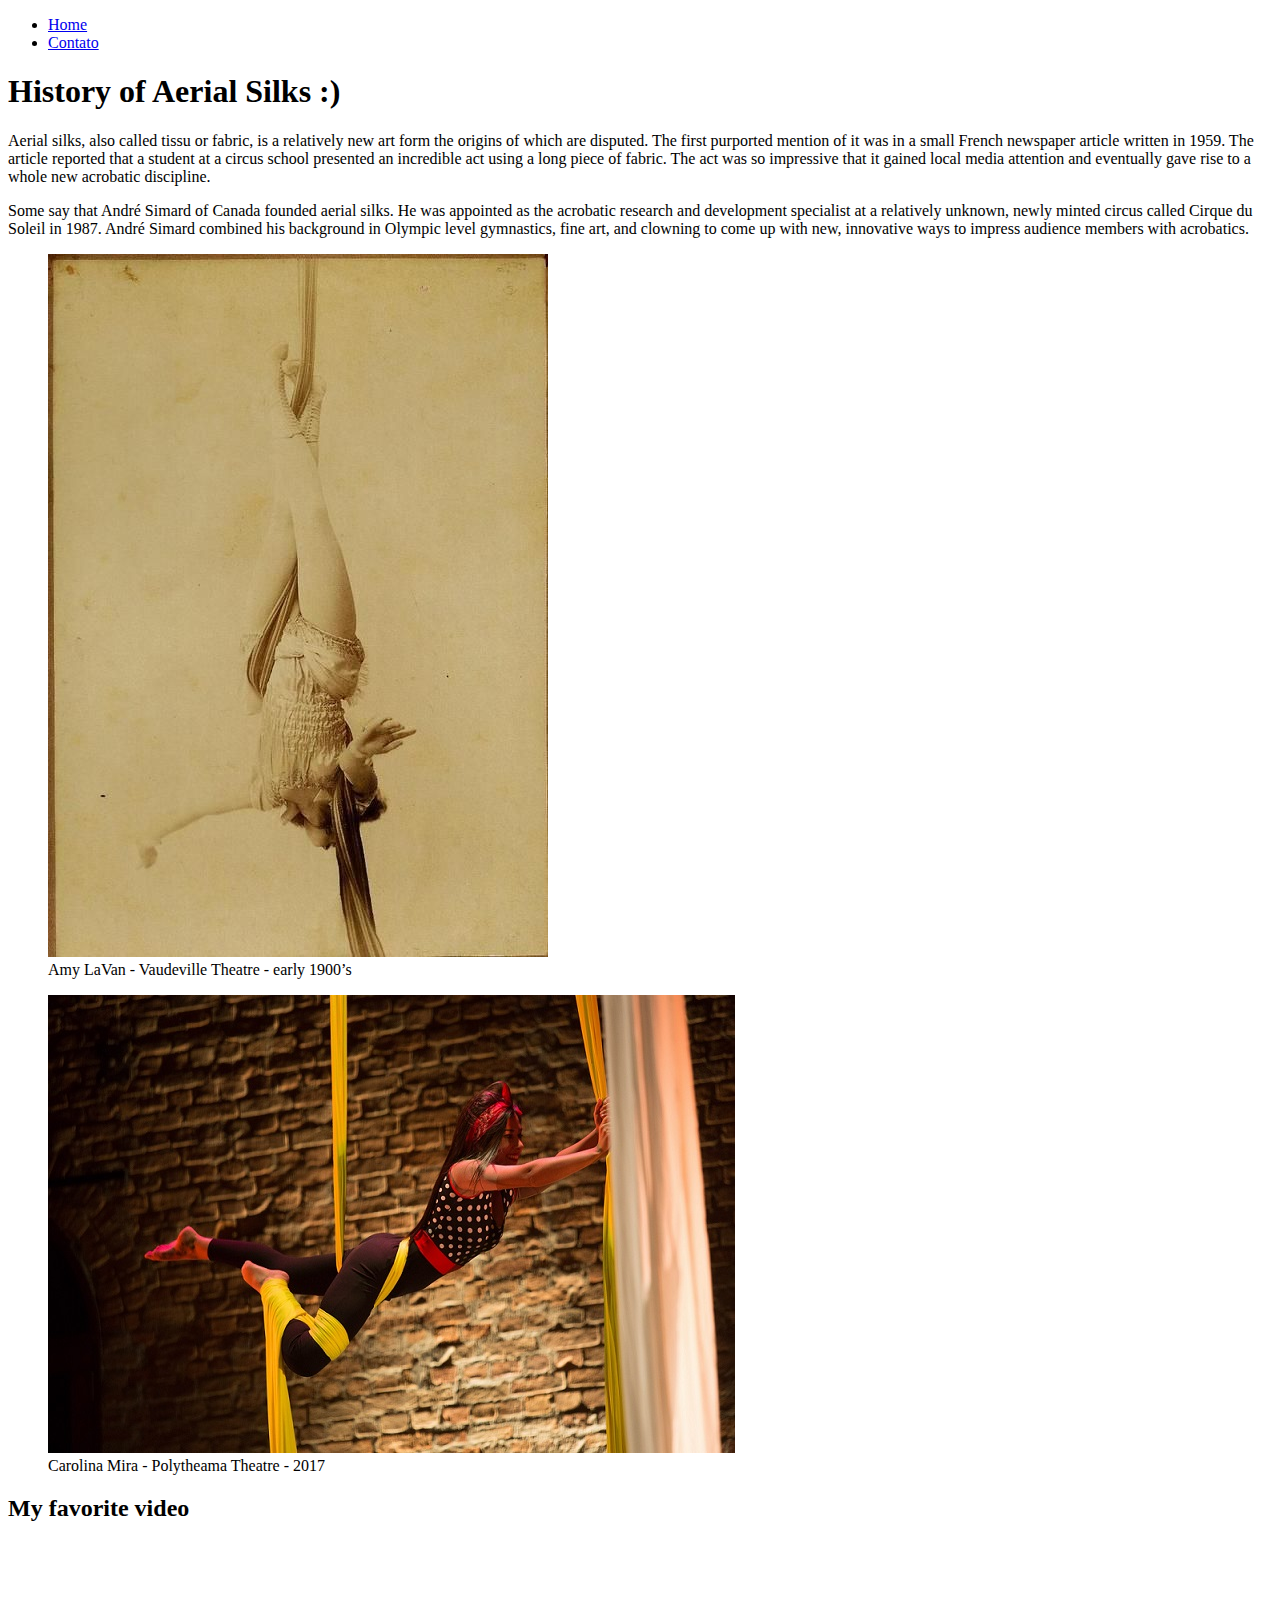
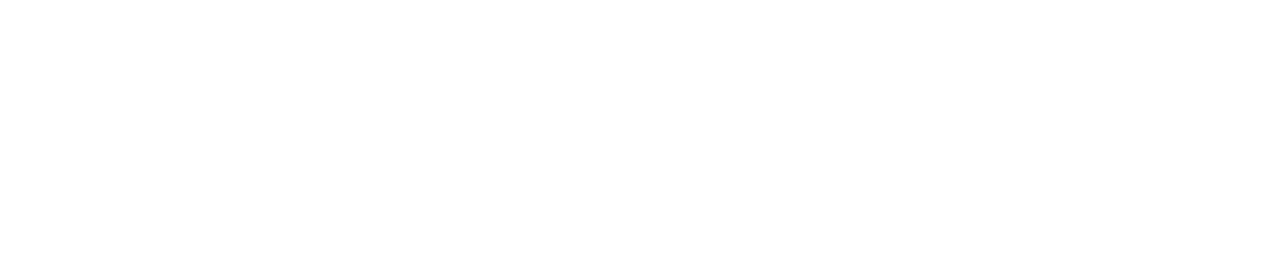
==== index.html @ 43ced9db "version 1" ====
<!DOCTYPE html>
<html lang="pt-br">
<head>
    <meta charset="UTF-8">
    <meta name="viewport" content="width=device-width, initial-scale=1.0">
    <title>Tecido Acrobático</title>
</head>
<body>
    <ul>
        <li> <a href="index.html">Home </a></li>
        <li><a href="contato.html">Contato </a></li>
    </ul>
    <h1>History of Aerial Silks :) </h1>
    <p>Aerial silks, also called tissu or fabric, is a relatively new art form the origins of which are disputed. The first purported mention of it was in a small French newspaper article written in 1959.  The article reported that a student at a circus school presented an incredible act using a long piece of fabric. The act was so impressive that it gained local media attention and eventually gave rise to a whole new acrobatic discipline.</p>
    <p>Some say that André Simard of Canada founded aerial silks.  He was appointed as the acrobatic research and development specialist at a relatively unknown, newly minted circus called Cirque du Soleil in 1987.  André Simard combined his background in Olympic level gymnastics, fine art, and clowning to come up with new, innovative ways to impress audience members with acrobatics.</p>
   
    <figure>
    <img src="assets/img/oldaerials.jpg" alt="Amy LaVan - Vaudeville Theatre - early 1900’s">
    <figcaption>Amy LaVan - Vaudeville Theatre - early 1900’s</figcaption>    
    </figure>

    <figure>
        <img src="assets/img/SS_0572.jpg" alt="Carolina Mira - Polytheama Theatre - 2017">
        <figcaption>Carolina Mira - Polytheama Theatre - 2017</figcaption>    
        </figure>

    <h2>My favorite video</h2>
    <iframe width="560" height="315" src="https://www.youtube.com/embed/hQoZ8sDuph0" frameborder="0" allow="accelerometer; autoplay; clipboard-write; encrypted-media; gyroscope; picture-in-picture" allowfullscreen></iframe>
</body>
</html>
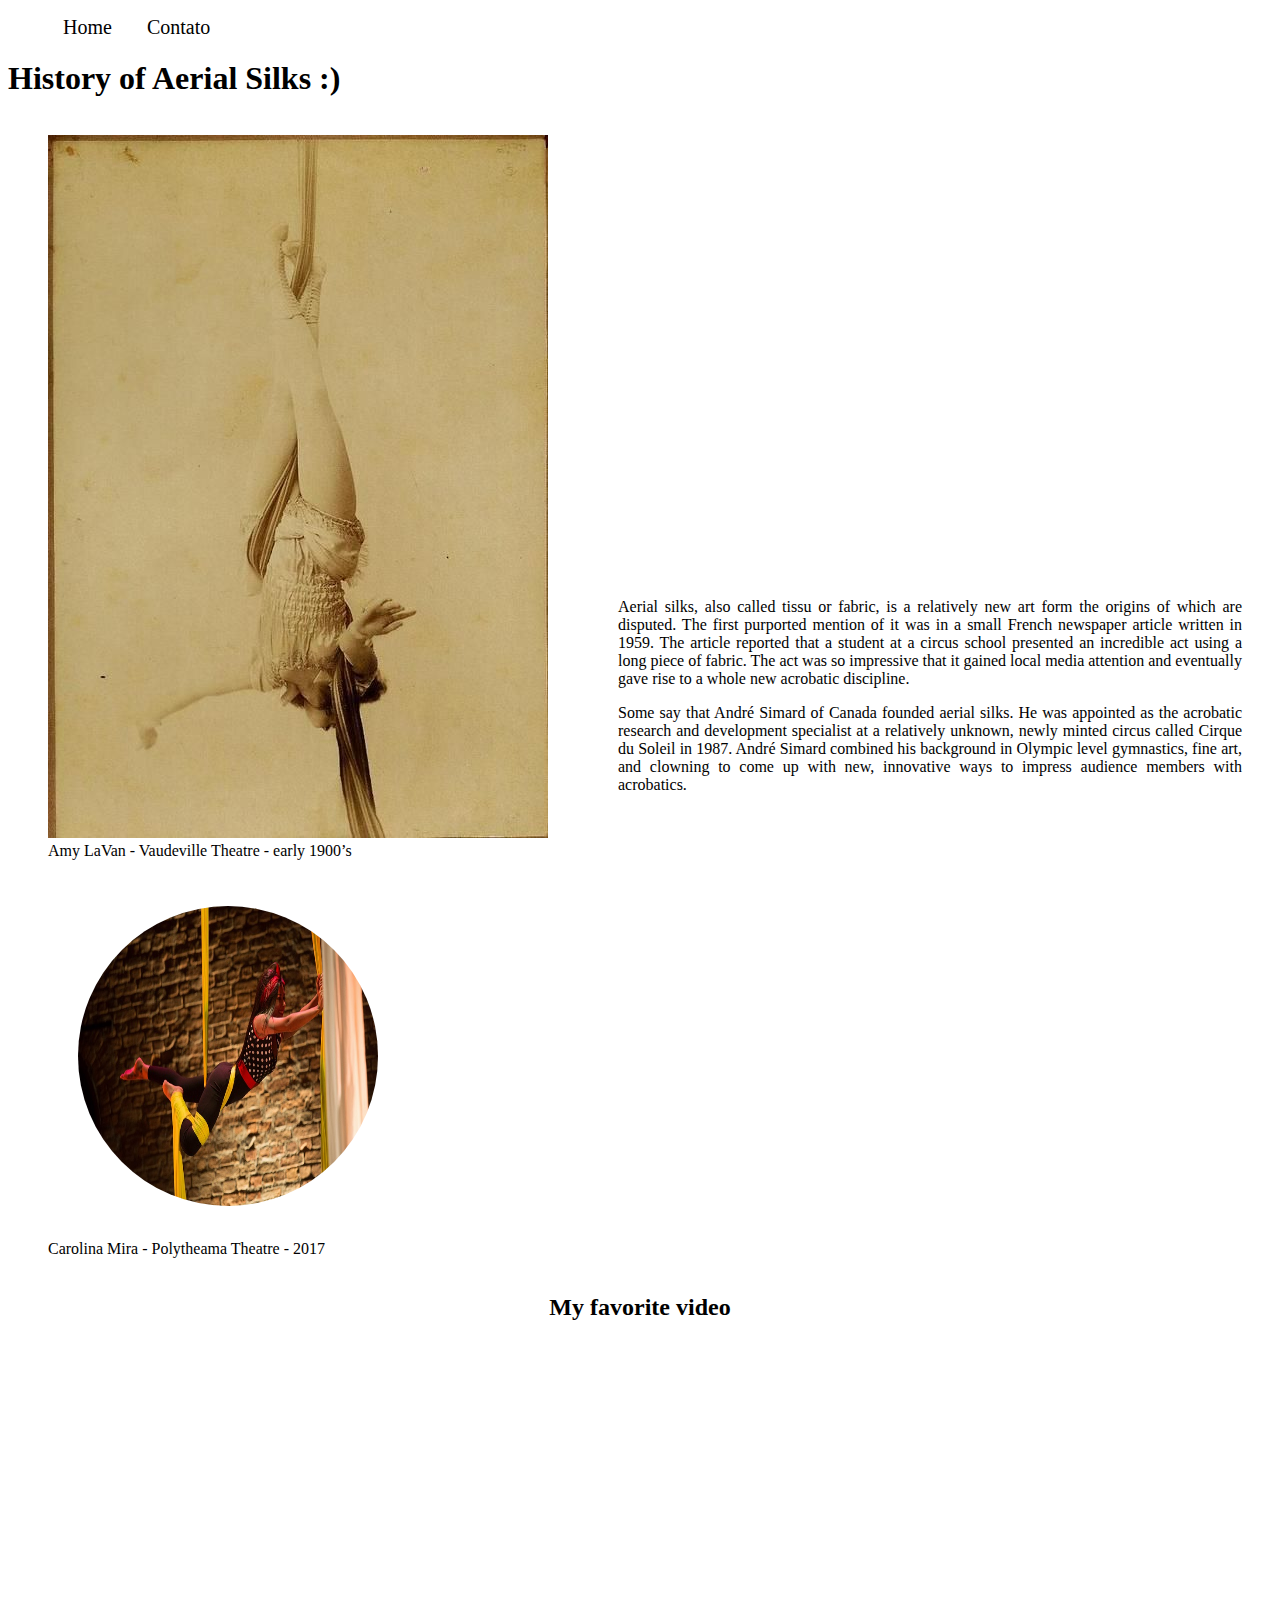
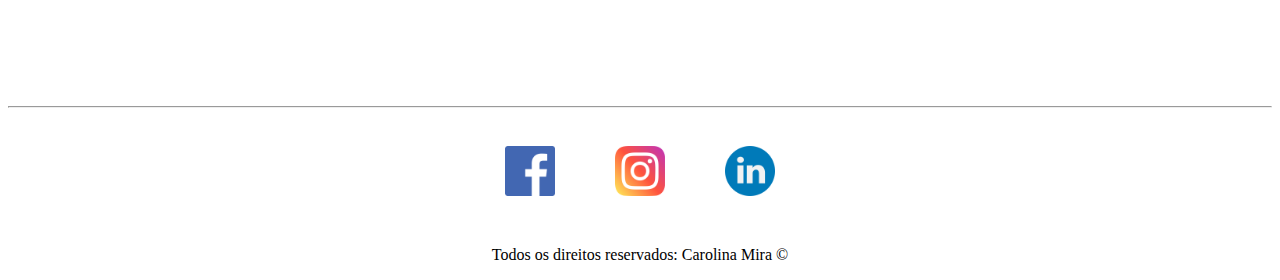
==== commit 7d67d5e3: "Implementação de estilo com CSS puro" ====
--- a/index.html
+++ b/index.html
@@ -4,27 +4,59 @@
     <meta charset="UTF-8">
     <meta name="viewport" content="width=device-width, initial-scale=1.0">
     <title>Tecido Acrobático</title>
+    <link rel="stylesheet" href="assets/css/style.css"> 
 </head>
 <body>
-    <ul>
+    <ul id = "menu">
         <li> <a href="index.html">Home </a></li>
         <li><a href="contato.html">Contato </a></li>
     </ul>
     <h1>History of Aerial Silks :) </h1>
-    <p>Aerial silks, also called tissu or fabric, is a relatively new art form the origins of which are disputed. The first purported mention of it was in a small French newspaper article written in 1959.  The article reported that a student at a circus school presented an incredible act using a long piece of fabric. The act was so impressive that it gained local media attention and eventually gave rise to a whole new acrobatic discipline.</p>
-    <p>Some say that André Simard of Canada founded aerial silks.  He was appointed as the acrobatic research and development specialist at a relatively unknown, newly minted circus called Cirque du Soleil in 1987.  André Simard combined his background in Olympic level gymnastics, fine art, and clowning to come up with new, innovative ways to impress audience members with acrobatics.</p>
-   
-    <figure>
-    <img src="assets/img/oldaerials.jpg" alt="Amy LaVan - Vaudeville Theatre - early 1900’s">
-    <figcaption>Amy LaVan - Vaudeville Theatre - early 1900’s</figcaption>    
-    </figure>
+    <div class="container">
 
-    <figure>
-        <img src="assets/img/SS_0572.jpg" alt="Carolina Mira - Polytheama Theatre - 2017">
-        <figcaption>Carolina Mira - Polytheama Theatre - 2017</figcaption>    
-        </figure>
+        <div>
+            <figure>
+                <img src="assets/img/oldaerials.jpg" alt="Amy LaVan - Vaudeville Theatre - early 1900’s">
+                <figcaption>Amy LaVan - Vaudeville Theatre - early 1900’s</figcaption>    
+                </figure>
+            
+                <figure>
+                    <img class = "br-50 wh-300 p-30"src="assets/img/SS_0572.jpg" alt="Carolina Mira - Polytheama Theatre - 2017">
+                    <figcaption>Carolina Mira - Polytheama Theatre - 2017</figcaption>    
+                    </figure>
 
-    <h2>My favorite video</h2>
-    <iframe width="560" height="315" src="https://www.youtube.com/embed/hQoZ8sDuph0" frameborder="0" allow="accelerometer; autoplay; clipboard-write; encrypted-media; gyroscope; picture-in-picture" allowfullscreen></iframe>
+        </div>
+        
+        <div class="p-30">
+            <p class = "justify">Aerial silks, also called tissu or fabric, is a relatively new art form the origins of which are disputed. The first purported mention of it was in a small French newspaper article written in 1959.  The article reported that a student at a circus school presented an incredible act using a long piece of fabric. The act was so impressive that it gained local media attention and eventually gave rise to a whole new acrobatic discipline.</p>
+            <p class = "justify">Some say that André Simard of Canada founded aerial silks.  He was appointed as the acrobatic research and development specialist at a relatively unknown, newly minted circus called Cirque du Soleil in 1987.  André Simard combined his background in Olympic level gymnastics, fine art, and clowning to come up with new, innovative ways to impress audience members with acrobatics.</p>
+        </div>
+
+     
+               
+    </div>
+    
+
+    <h2 class="center">My favorite video</h2>
+
+    <div class="container mb-50">
+        <iframe width="560" height="315" src="https://www.youtube.com/embed/hQoZ8sDuph0" frameborder="0" allow="accelerometer; autoplay; clipboard-write; encrypted-media; gyroscope; picture-in-picture" allowfullscreen></iframe>
+    </div>
+    <hr>
+    <footer>
+        <div class="container">
+            <a href="https://www.facebook.com/carolinagmira/" target="_blank">
+            <img class="tm-social p-30" src="assets/img/facebook.png" alt="Logo do Facebook">
+        </a>
+        <a href="https://www.instagram.com/__carolinamira/" target="_blank">
+            <img class="tm-social p-30" src="assets/img/instagram.png" alt="Logo do Instagram">
+        </a>
+        <a href="https://www.linkedin.com/in/carolinagmira" target="_blank">
+            <img class="tm-social p-30" src="assets/img/linkedin.png" alt="Logo do LinkedIn">
+        </a>
+        </div>
+        <p class="center"> Todos os direitos reservados: Carolina Mira &copy;</p>
+    </footer>
+    
 </body>
 </html>--- a/assets/css/style.css
+++ b/assets/css/style.css
@@ -0,0 +1,58 @@
+/*Estilos da página index.html*/
+
+.center{
+    text-align: center;
+}
+
+.container{
+    display: flex;
+    flex-flow: row;
+    justify-content: center;
+    align-items: center;
+}
+
+#menu li {
+    display: inline;
+    padding: 15px;
+}
+
+#menu li a {
+    font-size: 20px;
+    color: black;
+    text-decoration: none;
+}
+
+#menu li a:hover {
+    color: grey;
+}
+
+.p-30{
+    padding: 30px;
+}
+    
+.br-50{
+    border-radius: 50%;
+}
+
+.wh-300{
+    width: 300px;
+    height: 300px;
+}
+
+.tm-social{
+    width: 50px;
+    height: 50px;
+}
+
+.mb-50{
+    margin-bottom: 50px;
+}
+
+.justify{
+    text-align: justify;
+}
+/*Estilos da página contato.html*/
+
+.ml-50{
+    margin-left: 50px;
+}